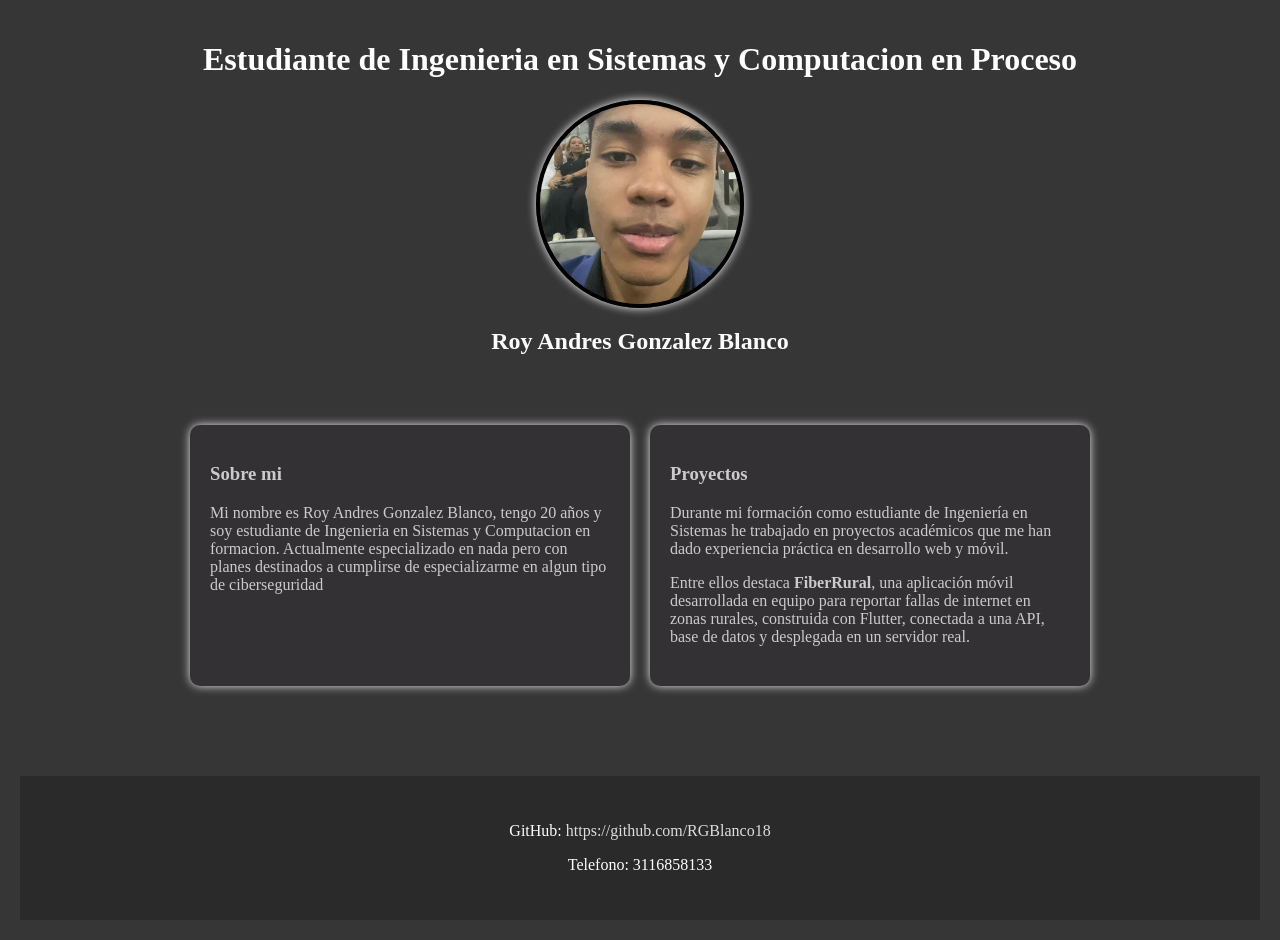
==== index.html @ 0e0761f3 "responsive mobile" ====
<!DOCTYPE html>
<html lang="en">
<head>
    <meta charset="UTF-8">
    <meta name="viewport" content="width=device-width, initial-scale=1.0">
    <title>Document</title>

    <link rel="stylesheet" href="style.css">

</head>
<body>
    
    <div class="header">
        <h1>Estudiante de Ingenieria en Sistemas y Computacion en Proceso</h1>
        <img src="fotoroy2.jpg" alt="Foto mia">
        <h2>Roy Andres Gonzalez Blanco</h2>
    </div>

    <div class="cards-grid">

        <div class="card">
            <h3>Sobre mi</h3>
            <p>Mi nombre es Roy Andres Gonzalez Blanco, tengo 20 años y soy estudiante de 
            Ingenieria en Sistemas y Computacion en formacion. Actualmente especializado en 
            nada pero con planes destinados a cumplirse de especializarme en algun tipo de 
            ciberseguridad</p>
        </div>

        <div class="card">
            <h3>Proyectos</h3>
            <p>Durante mi formación como estudiante de Ingeniería en Sistemas he trabajado 
            en proyectos académicos que me han dado experiencia práctica en desarrollo web 
            y móvil.</p>
            <p>Entre ellos destaca <strong>FiberRural</strong>, una aplicación móvil desarrollada 
            en equipo para reportar fallas de internet en zonas rurales, construida con Flutter, conectada a una 
            API, base de datos y desplegada en un servidor real.</p>
        </div>

    </div>

    <footer>
        <p>GitHub: <a href="https://github.com/RGBlanco18" target="_blank">https://github.com/RGBlanco18</a></p>
        <p>Telefono: 3116858133</p>
    </footer>

</body>
</html>
---- style.css ----
body {
    font-family: 'Times New Roman', Times, serif, serif;
    margin: 20px;
    background: linear-gradient(
        to right,
        #363636,
        #363636,
        #363636,
        #363636,
        #363636
    );
    color: #cbcbcb;
    min-height: 100vh;
    display: flex;
    flex-direction: column;
    }

    h1 {
        text-align: center;
        color: #ffffff;
    }

    h2 {
        text-align: center;
        color: #fcfcfc;
    }
    
    .card {
        background-color: rgba(20, 4, 37, 0.1);
        border-radius: 10px;
        padding: 20px;
        margin: 20px auto;
        max-width: 400px;
        box-shadow: 0 0 10px rgba(255, 255, 255, 0.884);
    }
    img {
        display: block;
        margin: 0 auto;
        width: 200px;
        height: 200px;
        object-fit: cover;
        border-radius: 50%;
        border: 4px solid #000000;
        box-shadow: 0 0 10px rgb(255, 255, 255);
    }

    .cards-grid {
    display: grid;
    grid-template-columns: 1fr 1fr;
    gap: 20px;
    max-width: 900px;
    margin: 30px auto;
    padding: 0 20px;
    flex: 1;
}

footer {
    background-color: #2a2a2b;
    text-align: center;
    padding: 30px;
    margin-top: 40px;
    color: #ffffff;
}

footer a {
    color: #dddddd;
    text-decoration: none;
}

@media (max-width: 600px) {
    
    .cards-grid {
        grid-template-columns: 1fr; /* en celular una sola columna */
    }

    h1 {
        font-size: 1.2rem; /* el título más pequeño */
    }

    img {
        width: 150px;
        height: 150px;
    }

    body {
        margin: 10px; /* menos margen en celular */
    }
}
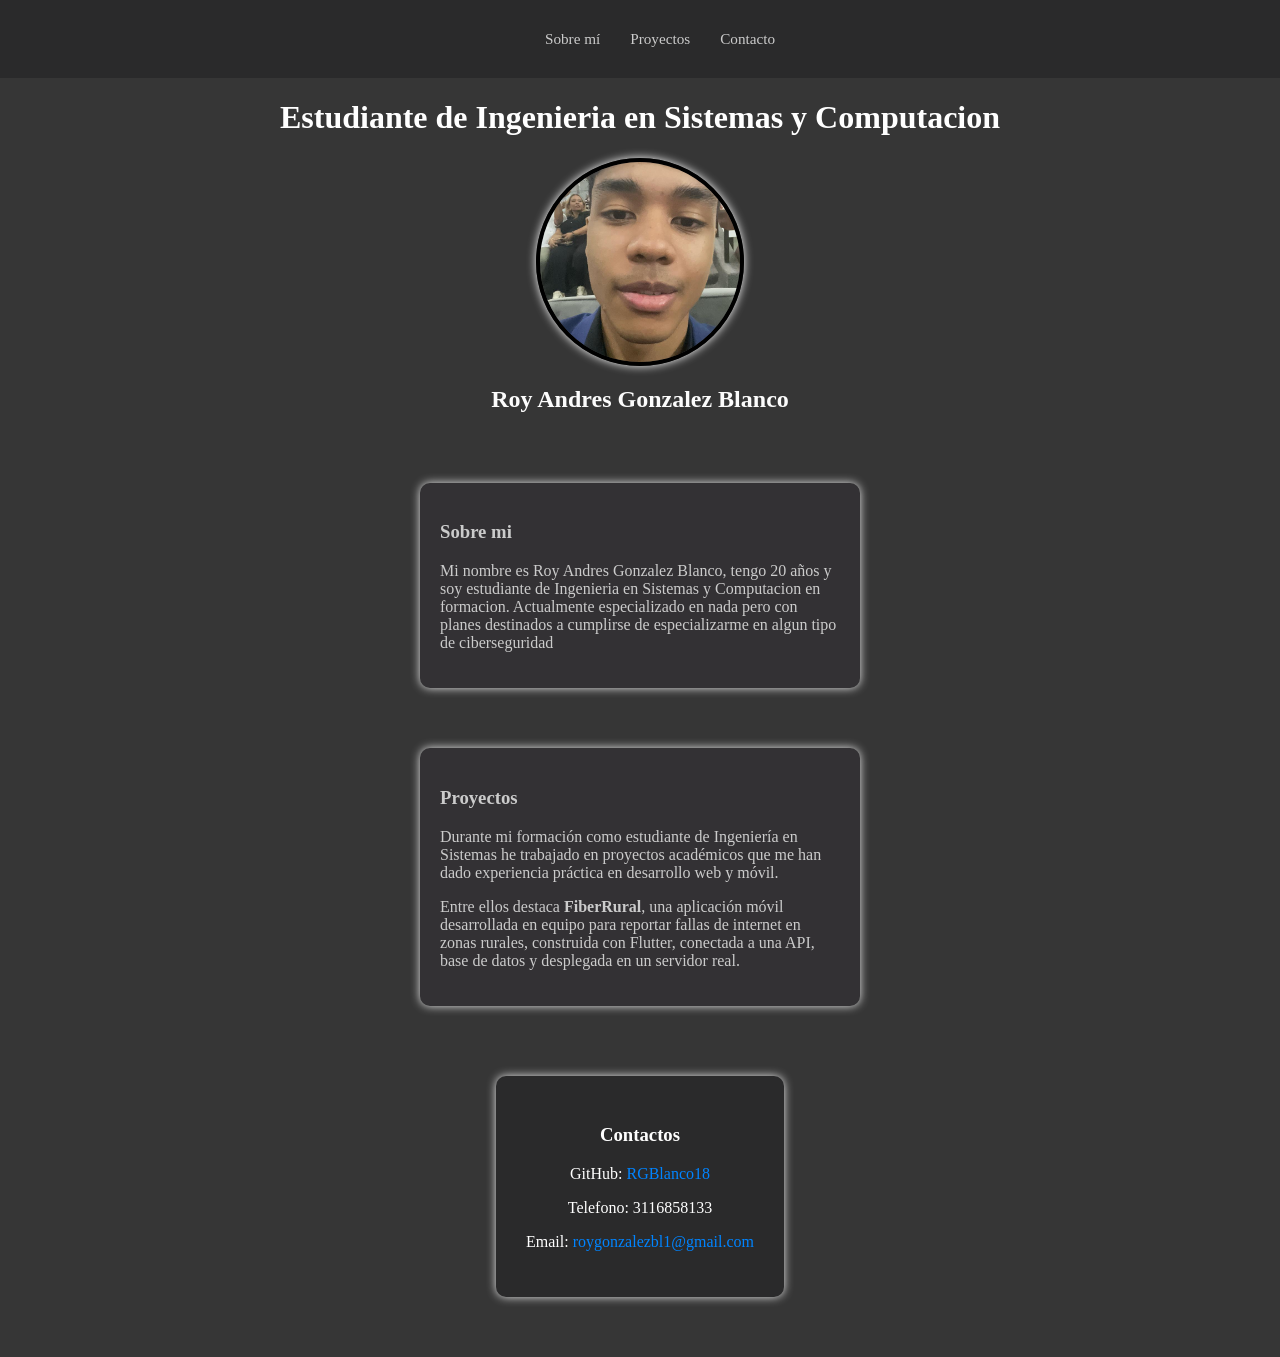
==== commit 99b5a820: "arreglos" ====
--- a/index.html
+++ b/index.html
@@ -10,15 +10,23 @@
 </head>
 <body>
     
+ <nav>
+        <ul>
+            <li><a href="#about">Sobre mí</a></li>
+            <li><a href="#proyectos">Proyectos</a></li>
+            <li><a href="#contact">Contacto</a></li>
+        </ul>
+    </nav>
+
     <div class="header">
-        <h1>Estudiante de Ingenieria en Sistemas y Computacion en Proceso</h1>
+        <h1>Estudiante de Ingenieria en Sistemas y Computacion</h1>
         <img src="fotoroy2.jpg" alt="Foto mia">
         <h2>Roy Andres Gonzalez Blanco</h2>
     </div>
 
     <div class="cards-grid">
 
-        <div class="card">
+        <div class="card" id="about">
             <h3>Sobre mi</h3>
             <p>Mi nombre es Roy Andres Gonzalez Blanco, tengo 20 años y soy estudiante de 
             Ingenieria en Sistemas y Computacion en formacion. Actualmente especializado en 
@@ -26,7 +34,7 @@
             ciberseguridad</p>
         </div>
 
-        <div class="card">
+        <div class="card" id="Proyectos">
             <h3>Proyectos</h3>
             <p>Durante mi formación como estudiante de Ingeniería en Sistemas he trabajado 
             en proyectos académicos que me han dado experiencia práctica en desarrollo web 
@@ -38,10 +46,12 @@
 
     </div>
 
-    <footer>
-        <p>GitHub: <a href="https://github.com/RGBlanco18" target="_blank">https://github.com/RGBlanco18</a></p>
+     <div id="contact" class="contact-section">
+        <h3>Contactos</h3>
+        <p>GitHub: <a href="https://github.com/RGBlanco18" target="_blank">RGBlanco18</a></p>
         <p>Telefono: 3116858133</p>
-    </footer>
+        <p>Email: <a href="mailto:roygonzalezbl1@gmail.com" target="_blank">roygonzalezbl1@gmail.com</a></p>
+    </div>
 
 </body>
 </html>
--- a/style.css
+++ b/style.css
@@ -46,7 +46,7 @@
 
     .cards-grid {
     display: grid;
-    grid-template-columns: 1fr 1fr;
+    grid-template-columns: 1fr;
     gap: 20px;
     max-width: 900px;
     margin: 30px auto;
@@ -54,27 +54,56 @@
     flex: 1;
 }
 
-footer {
+nav {
+    position: sticky;
+    top: 0;
+    background-color: #2a2a2b;
+    padding: 14px 20px;
+    z-index: 100;
+    margin: -20px -20px 0 -20px;
+}
+
+nav ul {
+    list-style: none;
+    display: flex;
+    justify-content: center;
+    gap: 30px;
+}
+
+nav ul a {
+    color: #cbcbcb;
+    text-decoration: none;
+    font-size: 0.95rem;
+}
+
+nav ul a:hover {
+    color: #ffffff;
+}
+
+.contact-section {
     background-color: #2a2a2b;
     text-align: center;
     padding: 30px;
     margin-top: 40px;
     color: #ffffff;
+    border-radius: 10px;
+    max-width: 860px;
+    margin: 20px auto 40px auto;
+    box-shadow: 0 0 10px rgba(255, 255, 255, 0.884);
 }
 
-footer a {
-    color: #dddddd;
+.contact-section a {
+    color: #0084ff;
     text-decoration: none;
 }
 
 @media (max-width: 600px) {
-    
     .cards-grid {
-        grid-template-columns: 1fr; /* en celular una sola columna */
+        grid-template-columns: 1fr;
     }
 
     h1 {
-        font-size: 1.2rem; /* el título más pequeño */
+        font-size: 1.2rem;
     }
 
     img {
@@ -83,6 +112,6 @@
     }
 
     body {
-        margin: 10px; /* menos margen en celular */
+        margin: 10px;
     }
 }
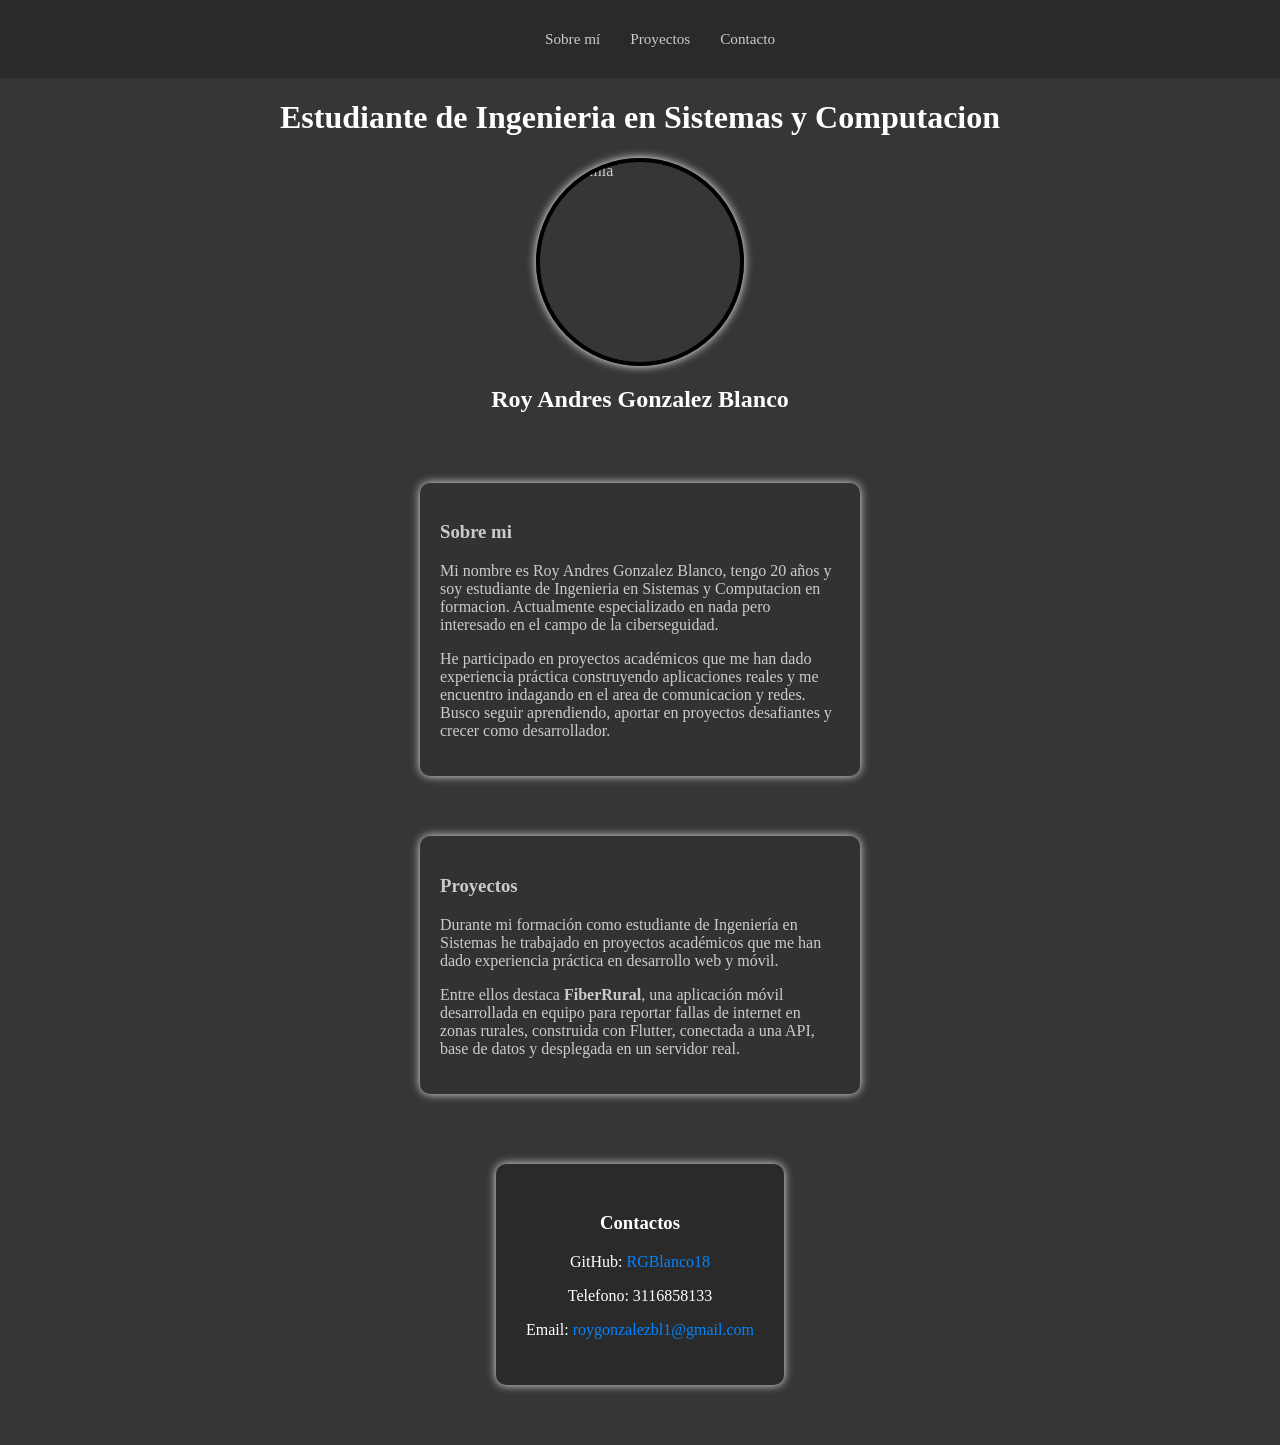
==== commit 073f8118: "nutricion" ====
--- a/index.html
+++ b/index.html
@@ -30,8 +30,10 @@
             <h3>Sobre mi</h3>
             <p>Mi nombre es Roy Andres Gonzalez Blanco, tengo 20 años y soy estudiante de 
             Ingenieria en Sistemas y Computacion en formacion. Actualmente especializado en 
-            nada pero con planes destinados a cumplirse de especializarme en algun tipo de 
-            ciberseguridad</p>
+            nada pero interesado en el campo de la ciberseguidad.</p>
+            <p>He participado en proyectos académicos que me han dado experiencia práctica construyendo aplicaciones reales y
+            me encuentro indagando en el area de comunicacion y redes. Busco seguir aprendiendo, aportar en proyectos desafiantes y crecer como desarrollador.</p>
+
         </div>
 
         <div class="card" id="Proyectos">
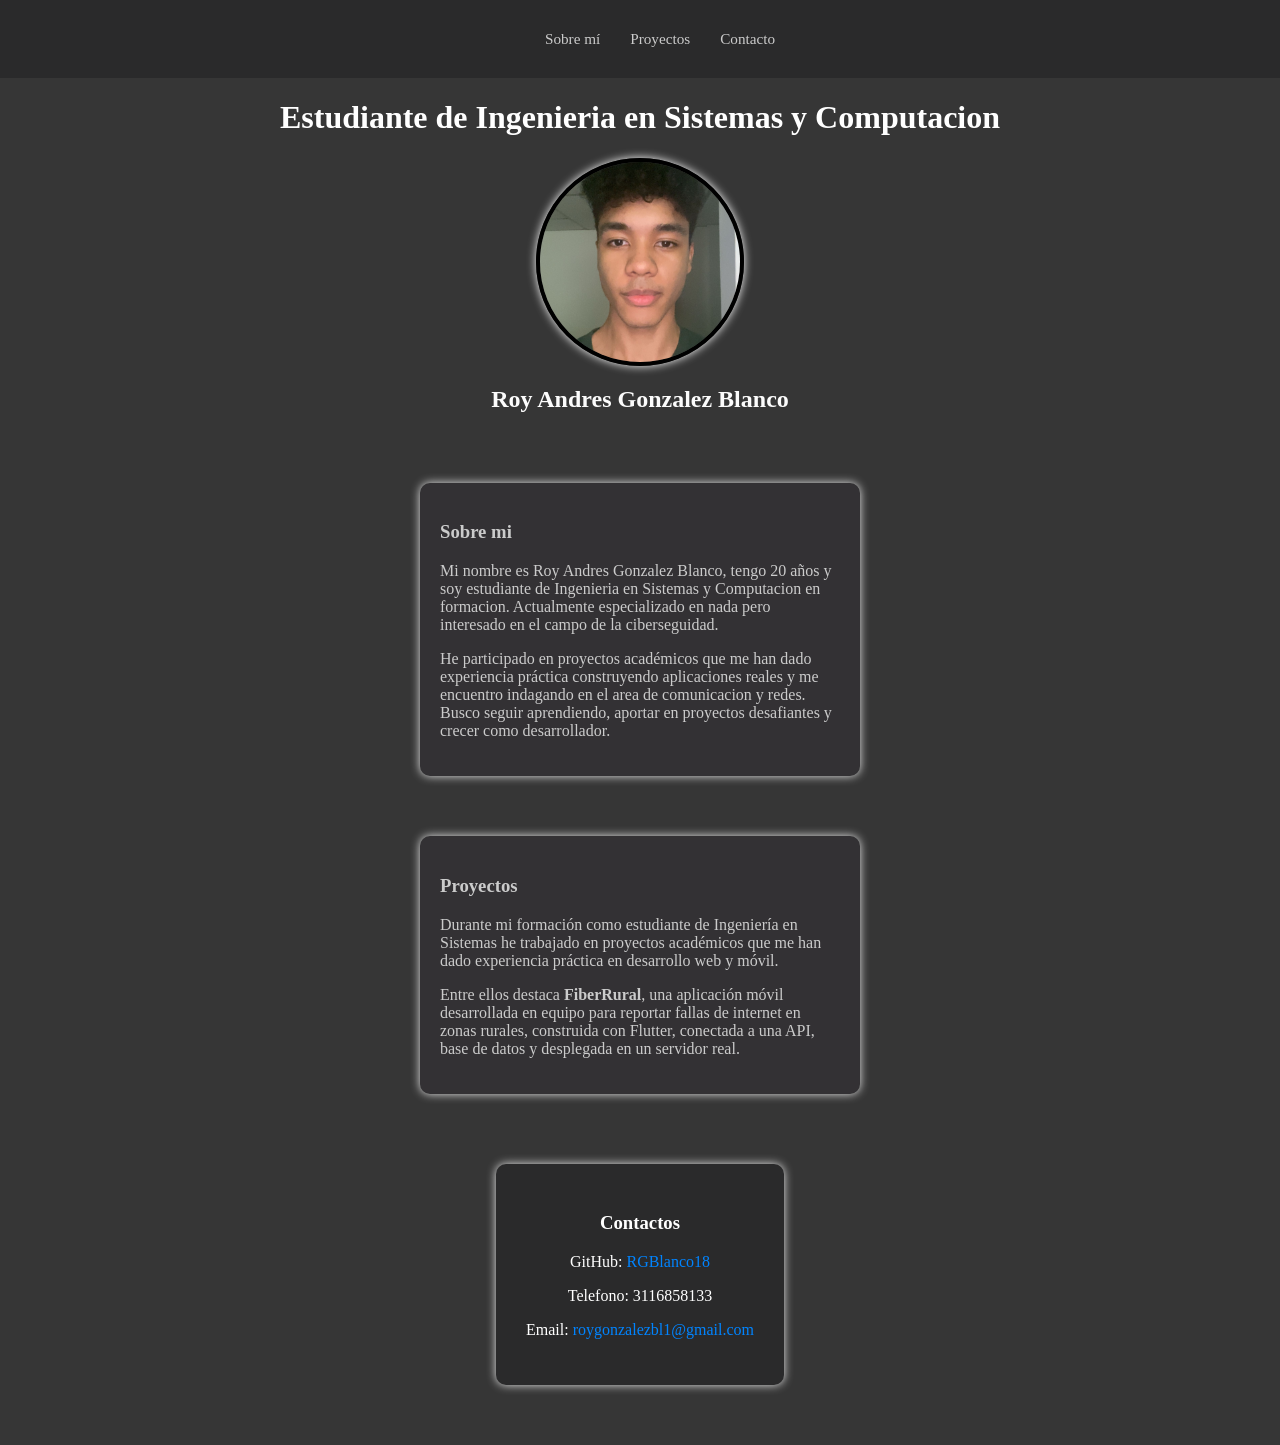
==== commit 4b203746: "foto nueva" ====
--- a/index.html
+++ b/index.html
@@ -20,7 +20,7 @@
 
     <div class="header">
         <h1>Estudiante de Ingenieria en Sistemas y Computacion</h1>
-        <img src="fotoroy2.jpg" alt="Foto mia">
+        <img src="fotoroy.jpeg" alt="Foto mia">
         <h2>Roy Andres Gonzalez Blanco</h2>
     </div>
 
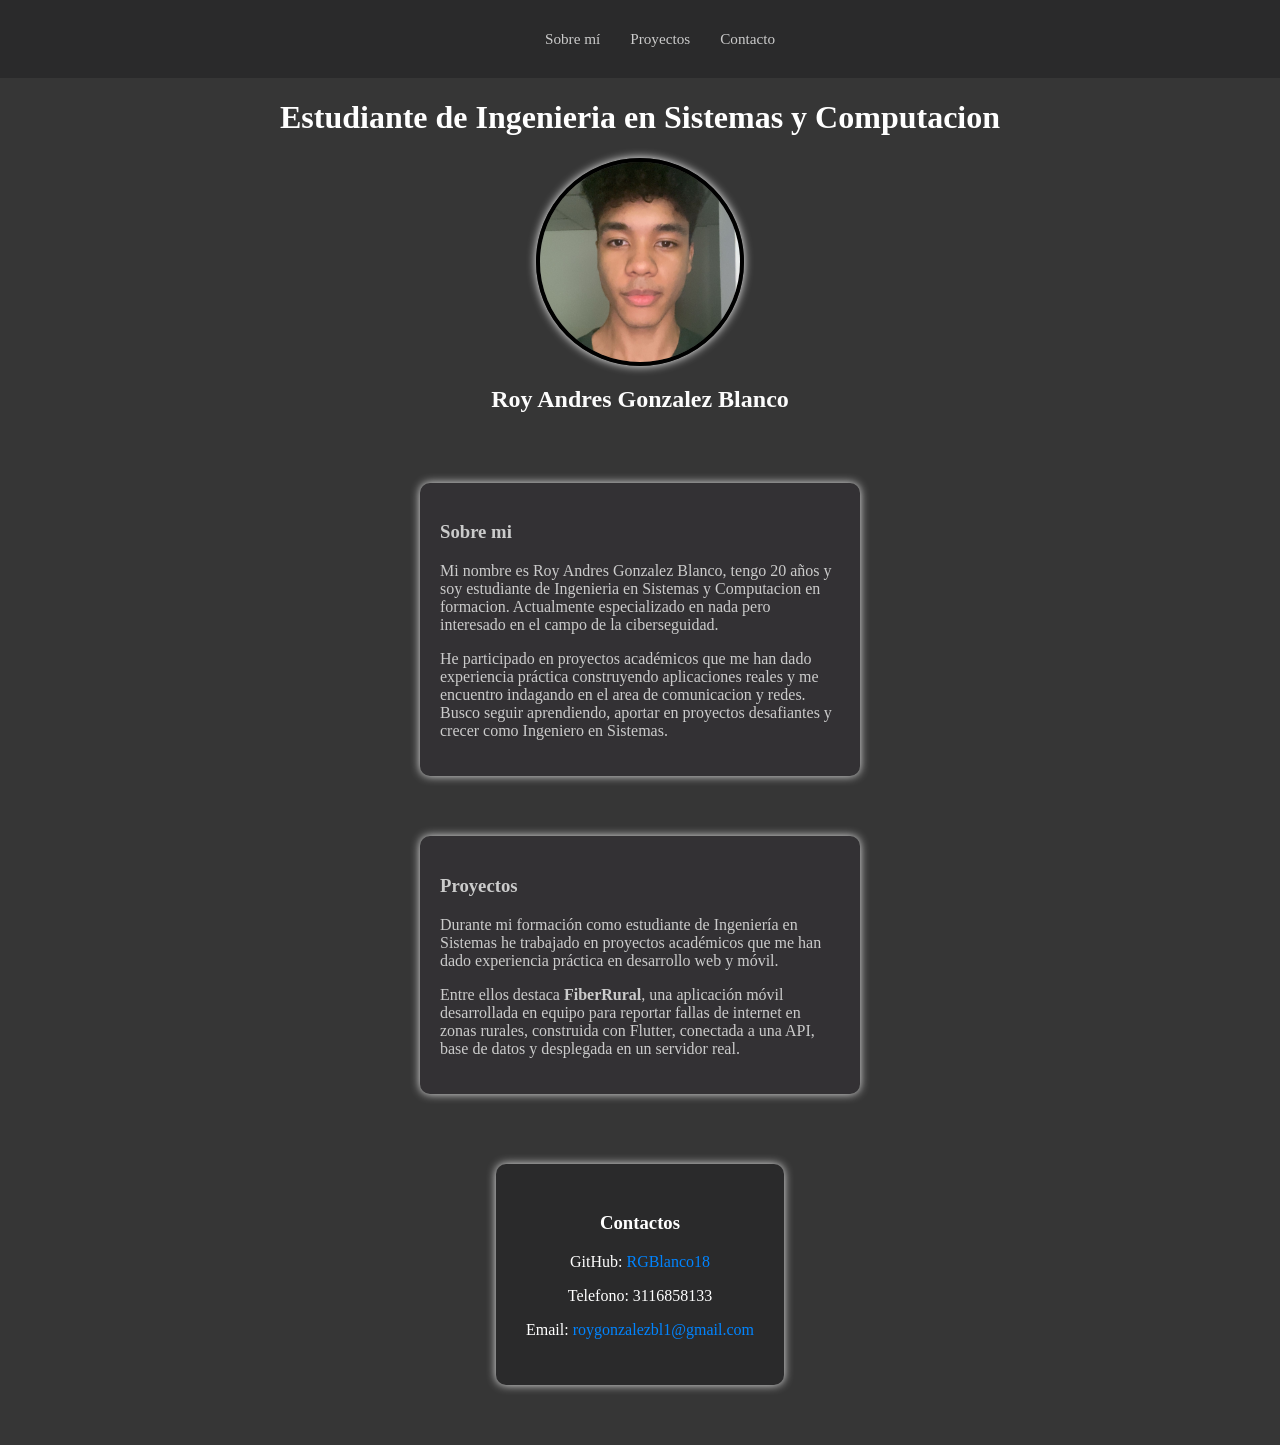
==== commit 29e44634: "textos" ====
--- a/index.html
+++ b/index.html
@@ -32,7 +32,7 @@
             Ingenieria en Sistemas y Computacion en formacion. Actualmente especializado en 
             nada pero interesado en el campo de la ciberseguidad.</p>
             <p>He participado en proyectos académicos que me han dado experiencia práctica construyendo aplicaciones reales y
-            me encuentro indagando en el area de comunicacion y redes. Busco seguir aprendiendo, aportar en proyectos desafiantes y crecer como desarrollador.</p>
+            me encuentro indagando en el area de comunicacion y redes. Busco seguir aprendiendo, aportar en proyectos desafiantes y crecer como Ingeniero en Sistemas.</p>
 
         </div>
 
@@ -52,7 +52,7 @@
         <h3>Contactos</h3>
         <p>GitHub: <a href="https://github.com/RGBlanco18" target="_blank">RGBlanco18</a></p>
         <p>Telefono: 3116858133</p>
-        <p>Email: <a href="mailto:roygonzalezbl1@gmail.com" target="_blank">roygonzalezbl1@gmail.com</a></p>
+        <p>Email: <a href="mailto:roygonzalezbl1@gmail.com">roygonzalezbl1@gmail.com</a></p>
     </div>
 
 </body>
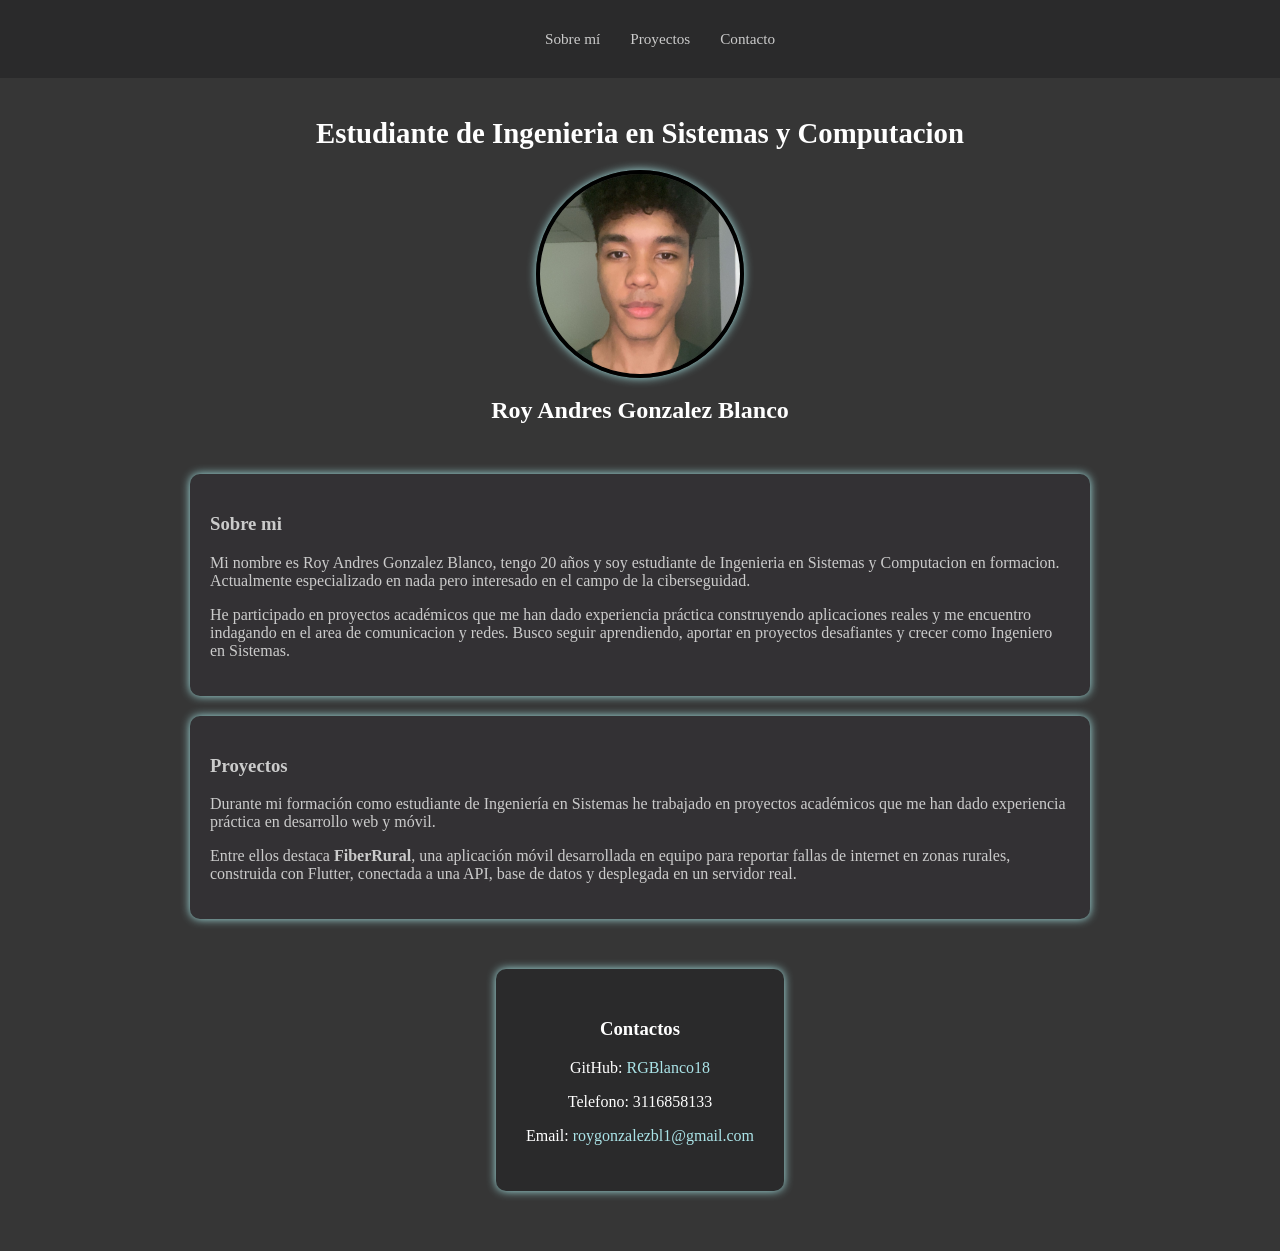
==== commit 480d0209: "media query y colores" ====
--- a/index.html
+++ b/index.html
@@ -3,10 +3,11 @@
 <head>
     <meta charset="UTF-8">
     <meta name="viewport" content="width=device-width, initial-scale=1.0">
-    <title>Document</title>
+    <title>Roy Gonzalez | Portafolio</title>
 
     <link rel="stylesheet" href="style.css">
-
+    <link rel="icon" type="image/png" href="logoporta.png">
+    
 </head>
 <body>
     
--- a/style.css
+++ b/style.css
@@ -1,57 +1,38 @@
 body {
-    font-family: 'Times New Roman', Times, serif, serif;
-    margin: 20px;
-    background: linear-gradient(
-        to right,
-        #363636,
-        #363636,
-        #363636,
-        #363636,
-        #363636
-    );
+    font-family: 'Times New Roman', Times, serif;
+    margin: 0;
+    padding: 10px;
+    background-color: #363636;
     color: #cbcbcb;
     min-height: 100vh;
     display: flex;
     flex-direction: column;
-    }
+}
 
-    h1 {
-        text-align: center;
-        color: #ffffff;
-    }
+.header {
+    margin-top: 20px;
+}
 
-    h2 {
-        text-align: center;
-        color: #fcfcfc;
-    }
-    
-    .card {
-        background-color: rgba(20, 4, 37, 0.1);
-        border-radius: 10px;
-        padding: 20px;
-        margin: 20px auto;
-        max-width: 400px;
-        box-shadow: 0 0 10px rgba(255, 255, 255, 0.884);
-    }
-    img {
-        display: block;
-        margin: 0 auto;
-        width: 200px;
-        height: 200px;
-        object-fit: cover;
-        border-radius: 50%;
-        border: 4px solid #000000;
-        box-shadow: 0 0 10px rgb(255, 255, 255);
-    }
+h1 {
+    text-align: center;
+    color: #ffffff;
+    font-size: 1.2rem;
+}
 
-    .cards-grid {
-    display: grid;
-    grid-template-columns: 1fr;
-    gap: 20px;
-    max-width: 900px;
-    margin: 30px auto;
-    padding: 0 20px;
-    flex: 1;
+h2 {
+    text-align: center;
+    color: #ffffff;
+}
+
+img {
+    display: block;
+    margin: 0 auto;
+    width: 150px;
+    height: 150px;
+    object-fit: cover;
+    border-radius: 50%;
+    border: 4px solid #000000;
+    box-shadow: 0 0 10px rgb(183, 255, 255, 0.884);
 }
 
 nav {
@@ -60,58 +41,92 @@
     background-color: #2a2a2b;
     padding: 14px 20px;
     z-index: 100;
-    margin: -20px -20px 0 -20px;
+    margin: -10px -10px 0 -10px;
 }
 
 nav ul {
     list-style: none;
     display: flex;
     justify-content: center;
-    gap: 30px;
+    gap: 20px;
+    flex-wrap: wrap;
 }
 
 nav ul a {
     color: #cbcbcb;
     text-decoration: none;
-    font-size: 0.95rem;
+    font-size: 0.85rem;
 }
 
 nav ul a:hover {
     color: #ffffff;
 }
 
+.card {
+    background-color: rgba(20, 4, 37, 0.1);
+    border-radius: 10px;
+    padding: 20px;
+    box-shadow: 0 0 10px rgba(183, 255, 255, 0.884);
+}
+
+.cards-grid {
+    display: grid;
+    grid-template-columns: 1fr;
+    gap: 20px;
+    margin: 30px auto;
+    padding: 0 10px;
+    flex: 1;
+    width: 100%;
+    max-width: 900px;
+    align-items: start;
+}
+
 .contact-section {
     background-color: #2a2a2b;
     text-align: center;
     padding: 30px;
-    margin-top: 40px;
     color: #ffffff;
     border-radius: 10px;
+    margin: 20px auto 40px auto;
+    box-shadow: 0 0 10px rgba(183, 255, 255, 0.884);
     max-width: 860px;
-    margin: 20px auto 40px auto;
-    box-shadow: 0 0 10px rgba(255, 255, 255, 0.884);
 }
 
 .contact-section a {
-    color: #0084ff;
+    color: #bafaffe3;
     text-decoration: none;
 }
 
-@media (max-width: 600px) {
-    .cards-grid {
-        grid-template-columns: 1fr;
+@media screen and (min-width: 768px) {
+
+    body {
+        padding: 20px;
     }
 
     h1 {
-        font-size: 1.2rem;
+        font-size: 1.8rem;
     }
 
     img {
-        width: 150px;
-        height: 150px;
+        width: 200px;
+        height: 200px;
     }
 
-    body {
-        margin: 10px;
+    nav {
+        margin: -20px -20px 0 -20px;
     }
+
+    nav ul {
+        gap: 30px;
+    }
+
+    nav ul a {
+        font-size: 0.95rem;
+    }
+
+    .cards-grid {
+        grid-template-columns: 1fr;
+        padding: 0 20px;
+    }
+
 }
